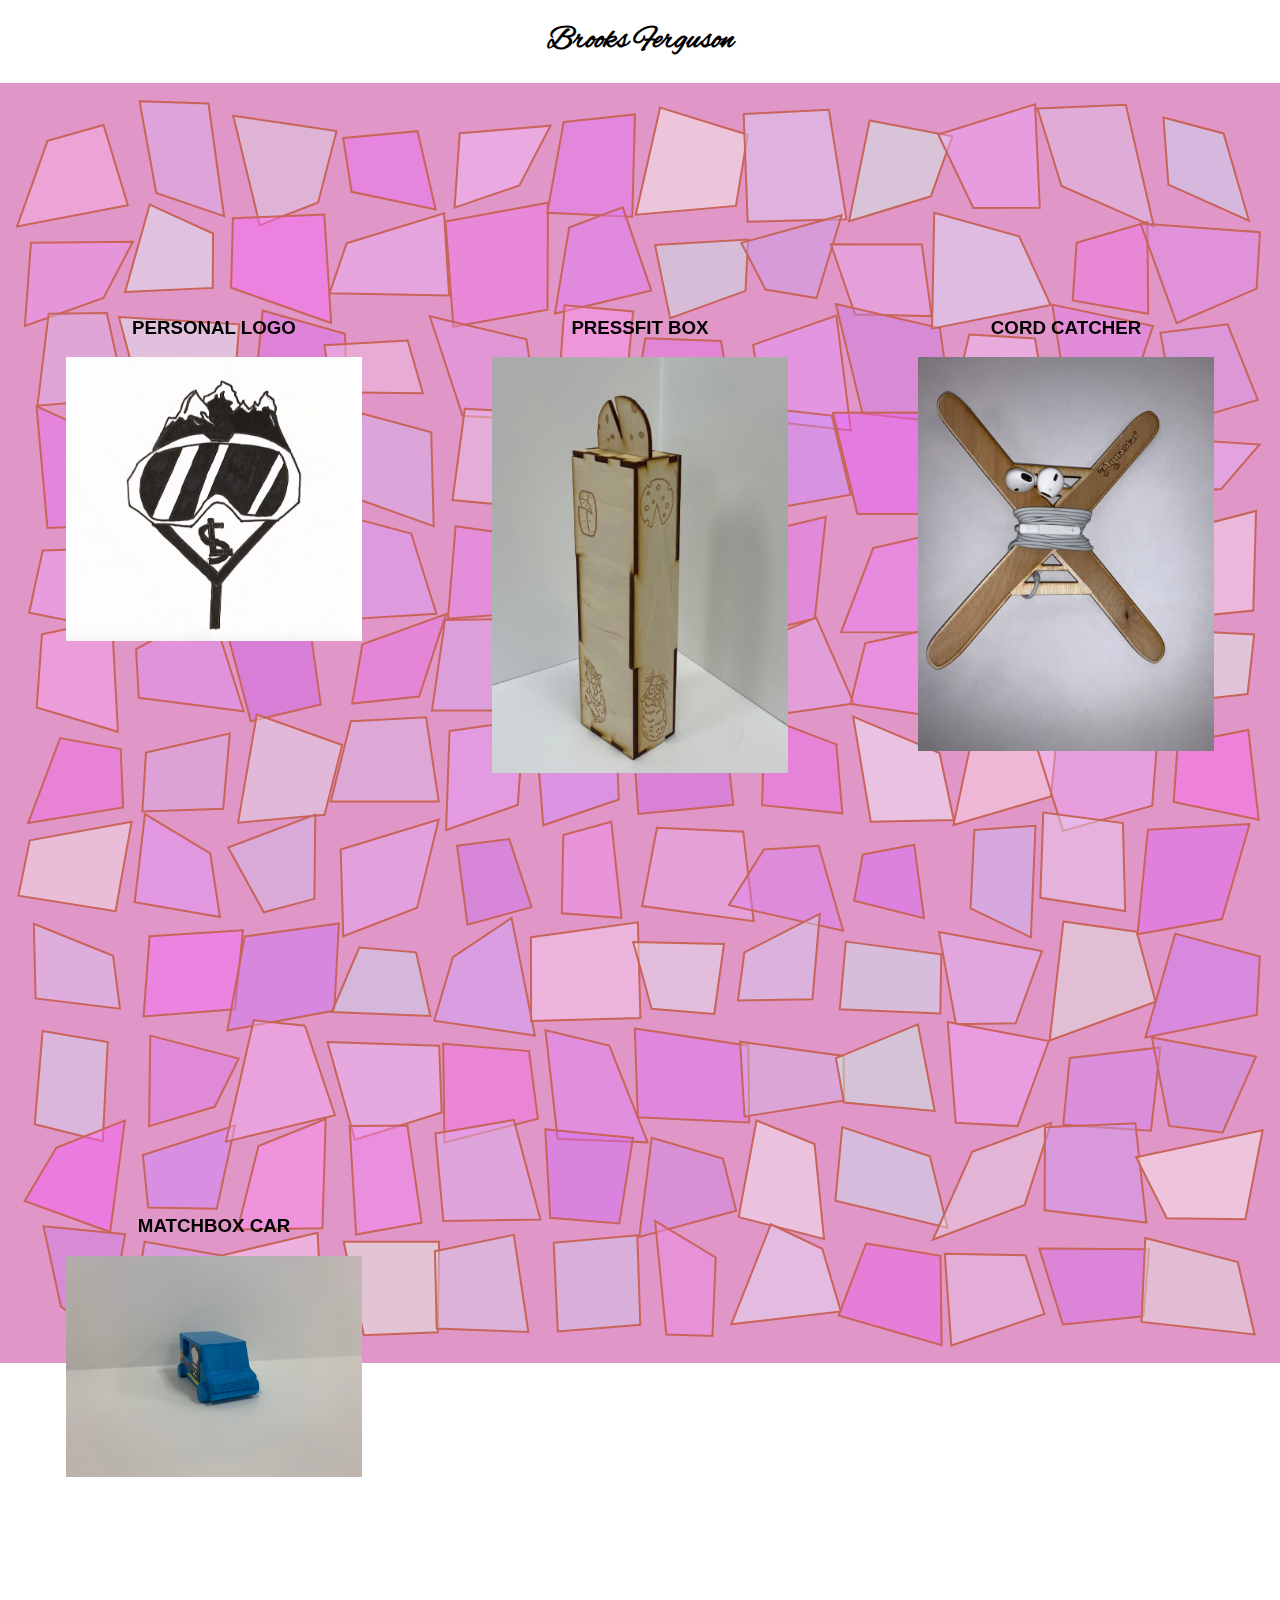
==== index.html @ 92c97155 "Update index.html" ====
<!DOCTYPE html><html lang="en"><head>
    <script src="p5.js"></script>
    
    <script src="p5.sound.min.js"></script>
    <link rel="stylesheet" type="text/css" href="style.css">
    <meta charset="utf-8">


  <link rel="preconnect" href="https://fonts.gstatic.com"><link href="https://fonts.googleapis.com/css2?family=Alex+Brush&amp;display=swap" rel="stylesheet"></head>
  

  <body>
    <script src="sketch.js"></script>
    
    <h1> Brooks Ferguson </h1>
    
    
    <table>


      <tbody><tr>
       
 <td>
          <h3> PERSONAL LOGO</h3>
            <img src="BrooksFergusonFinal.png" width="70%">
        </td>
       
 <td>
          <h3>PRESSFIT BOX</h3>
            <img src="FergusonBoxCreation/Screen%20Shot%202020-12-18%20at%2010.18.57%20AM.png" width="70%">
        </td>
       
 <td>
          <h3>CORD CATCHER </h3>
              <img src="cord%20catcher/CCFergusonFinalw%20cord.jpeg" width="70%">
        </td>
     
 </tr>

 <tr><td>
     
          <h3> MATCHBOX CAR</h3>
     <a href="/ED1/EnD%2520Car%2520project/Carreflectionfinal.html">
     <img src="EnD%20Car%20project/IMG_3409%202.JPG" width="70%">
     </a>
            
     

        </td>

       
      
      
      
      
      </tr><tr>
        <td>
          <h3></h3>
        </td>
        <td></td>
      </tr>
    </tbody></table>

    
  

</body></html>
---- style.css ----
html, body {
  margin: 0;
  padding: 0;
  font-family:'Roboto', sans-serif;
}

canvas {
  display: block;
  z-index: -1;
}

h1{
  text-align: center;
  font-family: 'Alex Brush', cursive;
}



table{
  position: absolute;
  z-index: 1;
  width:100%;

}

td {
    width: 33vw;
    height: 33vw;
    vertical-align: baseline;
    padding-top:10px;
    text-align:center;

    &:after, &:before {
        content: '';

        display: block;
        padding-bottom: calc(50% - 0.5em);
    }
}




.container{
  position: relative;
}

.project {
  position: absolute;
  width:50%;
  float: left;

  left: 0px;
  top: 0px;
  z-index: 1;
}
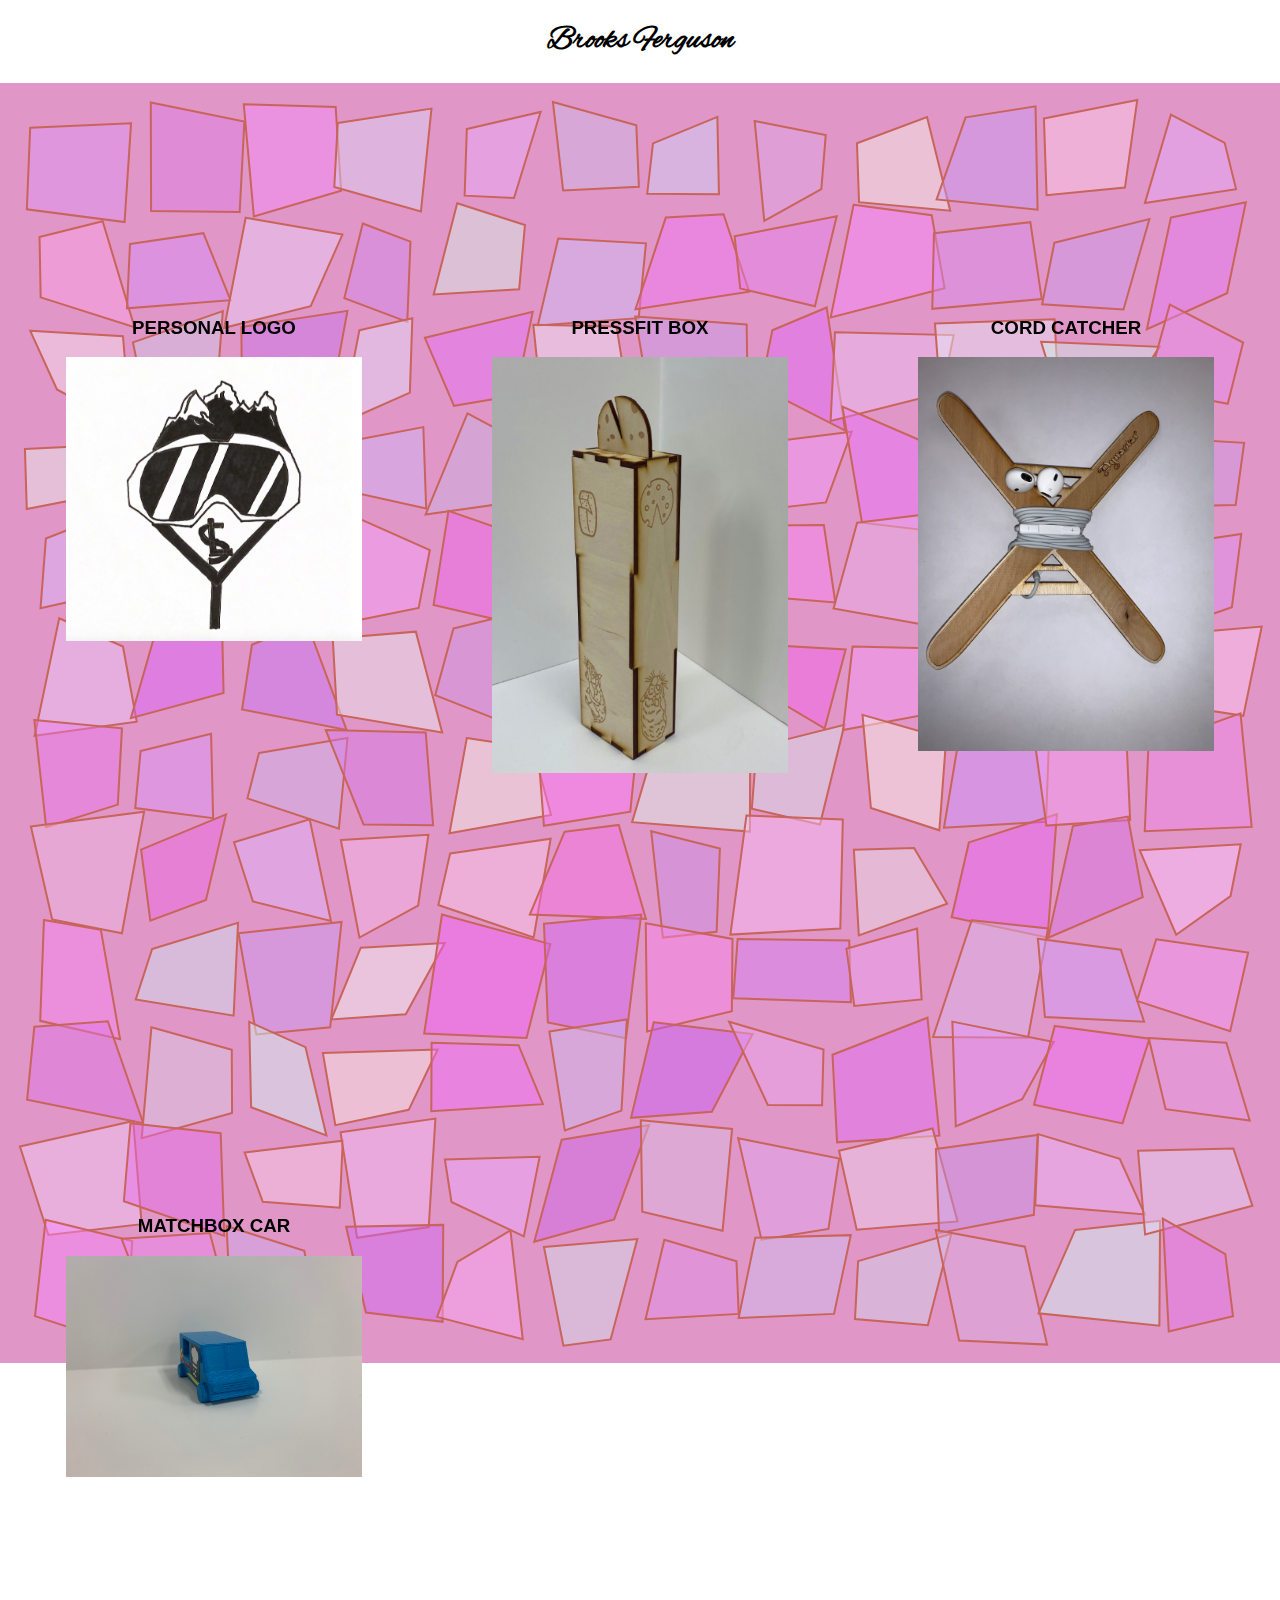
==== commit 93d2515b: "update" ====
--- a/index.html
+++ b/index.html
@@ -27,7 +27,9 @@
        
  <td>
           <h3>PRESSFIT BOX</h3>
+     <a href="https://drive.google.com/file/d/1htmzp3dimTHWTDQWAcZcvMM3AaO3r1jJ/view?usp=sharing">
             <img src="FergusonBoxCreation/Screen%20Shot%202020-12-18%20at%2010.18.57%20AM.png" width="70%">
+         </a>
         </td>
        
  <td>
@@ -40,8 +42,8 @@
  <tr><td>
      
           <h3> MATCHBOX CAR</h3>
-     <a href="/ED1/EnD%2520Car%2520project/Carreflectionfinal.html">
-     <img src="EnD%20Car%20project/IMG_3409%202.JPG" width="70%">
+     <a href="EnDCarproject/Carreflectionfinal.html">
+     <img src="EnDCarproject/IMG_3409%202.JPG" width="70%">
      </a>
             
      
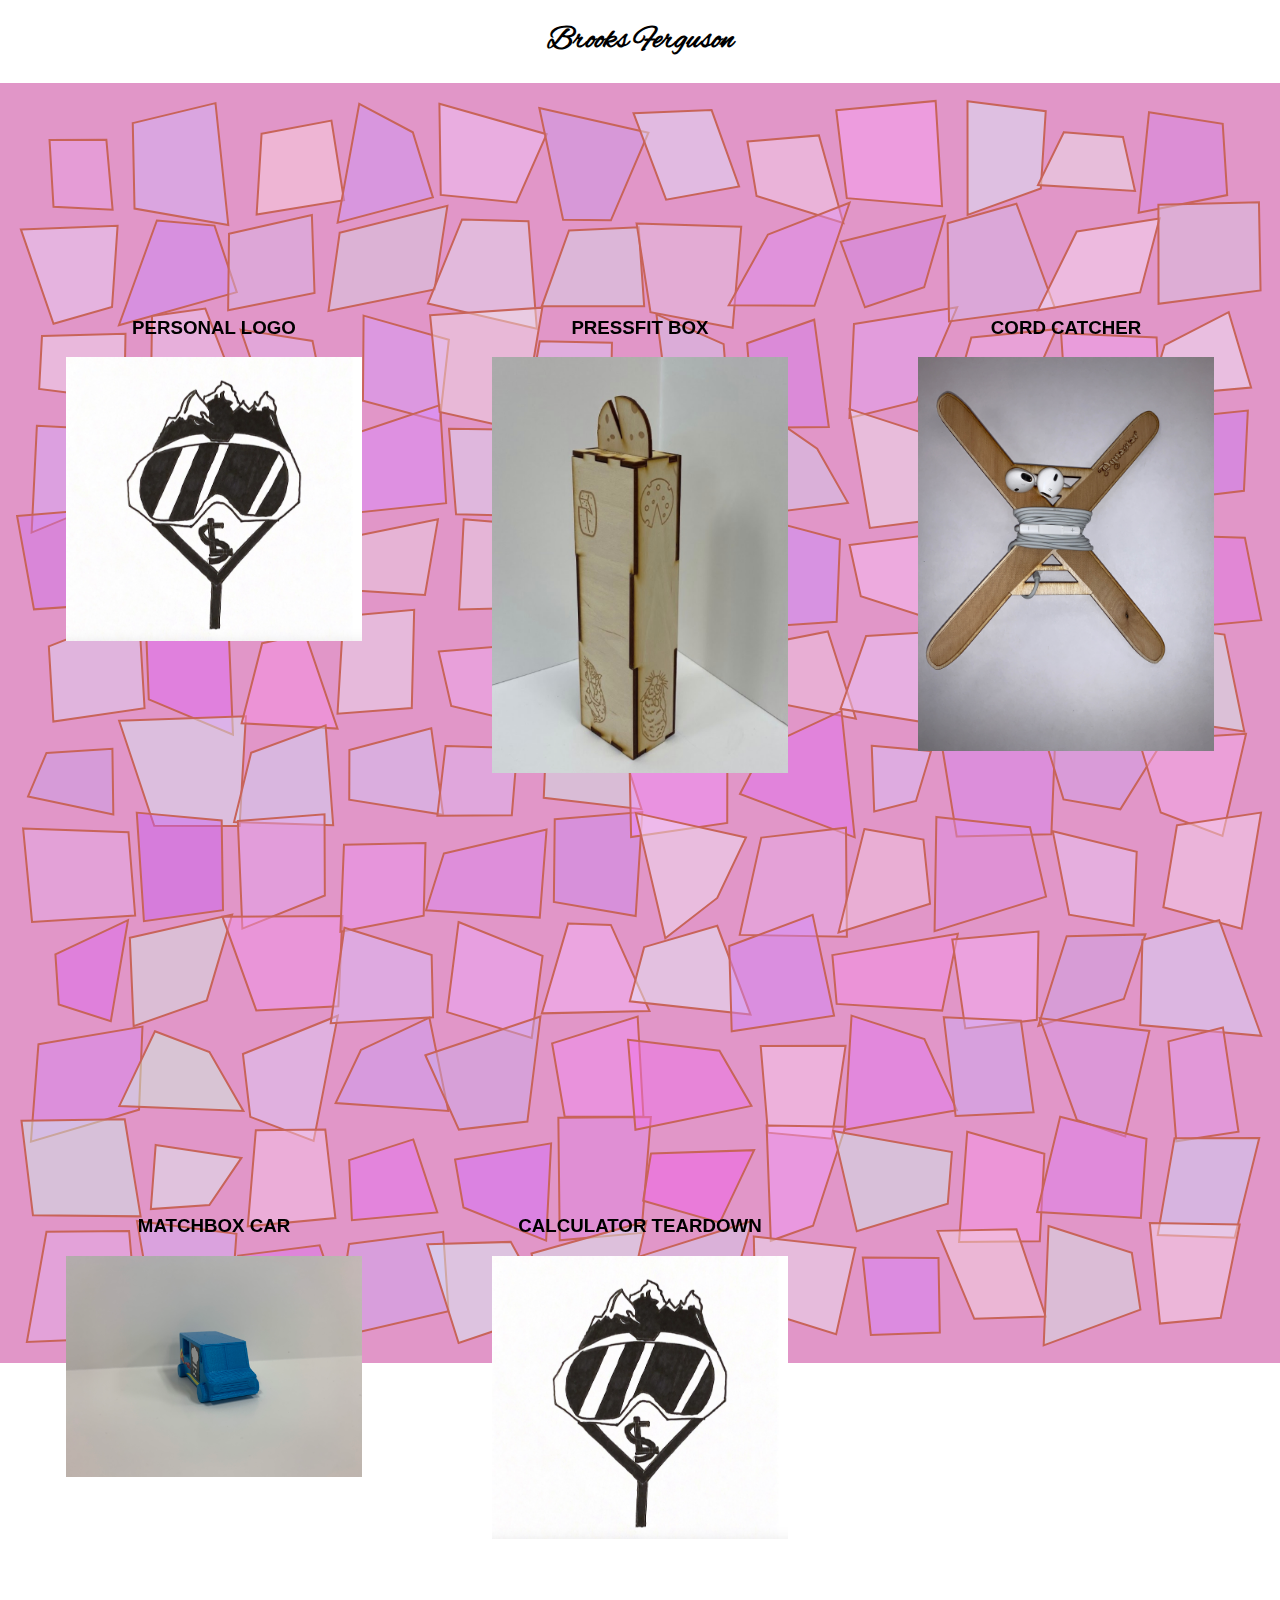
==== commit 85828c32: "update" ====
--- a/index.html
+++ b/index.html
@@ -22,7 +22,9 @@
        
  <td>
           <h3> PERSONAL LOGO</h3>
-            <img src="BrooksFergusonFinal.png" width="70%">
+     <a href= "https://docs.google.com/document/d/1HfnZiNXqKTf8WisSIh69M0silDailwnAvrDKV_4Ll6A/edit?usp=sharing">
+     <img src="BrooksFergusonFinal.png" width="70%">
+     </a>
         </td>
        
  <td>
@@ -34,7 +36,10 @@
        
  <td>
           <h3>CORD CATCHER </h3>
+     
+     <a href= "https://docs.google.com/document/d/1nA9d0LhMrYrTbylvMSM4KOV5AqNbvK4CxkV5cVX0AqE/edit?usp=sharing">
               <img src="cord%20catcher/CCFergusonFinalw%20cord.jpeg" width="70%">
+     </a>
         </td>
      
  </tr>
@@ -51,7 +56,12 @@
         </td>
 
        
-      
+  <td>
+          <h3> CALCULATOR TEARDOWN </h3>
+     <a href= "https://docs.google.com/document/d/1vXgEUwtYd5ye0rrvI1kFRNDCEVnPop5ouPybCuLy62w/edit?usp=sharing">
+     <img src="BrooksFergusonFinal.png" width="70%">
+     </a>
+        </td>     
       
       
       
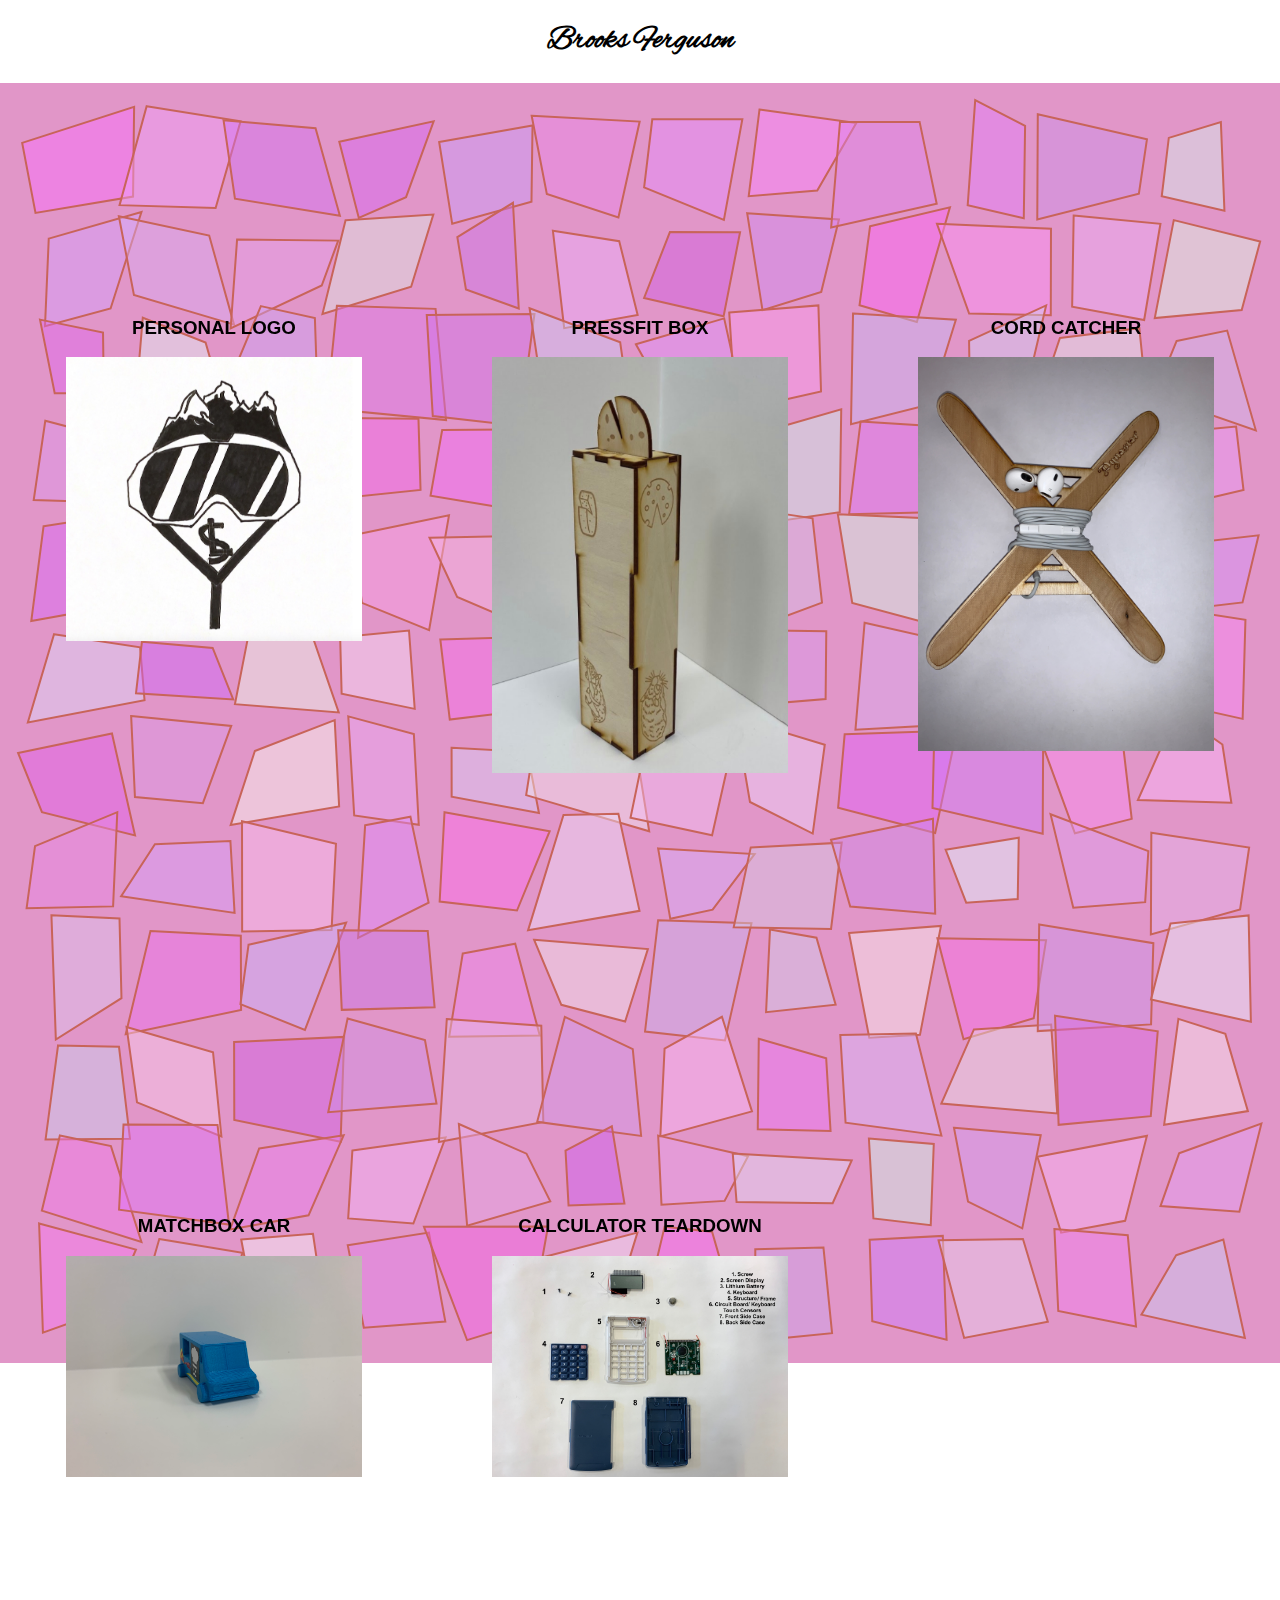
==== commit 80b6b21d: "update" ====
--- a/index.html
+++ b/index.html
@@ -59,7 +59,7 @@
   <td>
           <h3> CALCULATOR TEARDOWN </h3>
      <a href= "https://docs.google.com/document/d/1vXgEUwtYd5ye0rrvI1kFRNDCEVnPop5ouPybCuLy62w/edit?usp=sharing">
-     <img src="BrooksFergusonFinal.png" width="70%">
+     <img src="CalculatorTeardown/IMG_4026.jpeg" width="70%">
      </a>
         </td>     
       
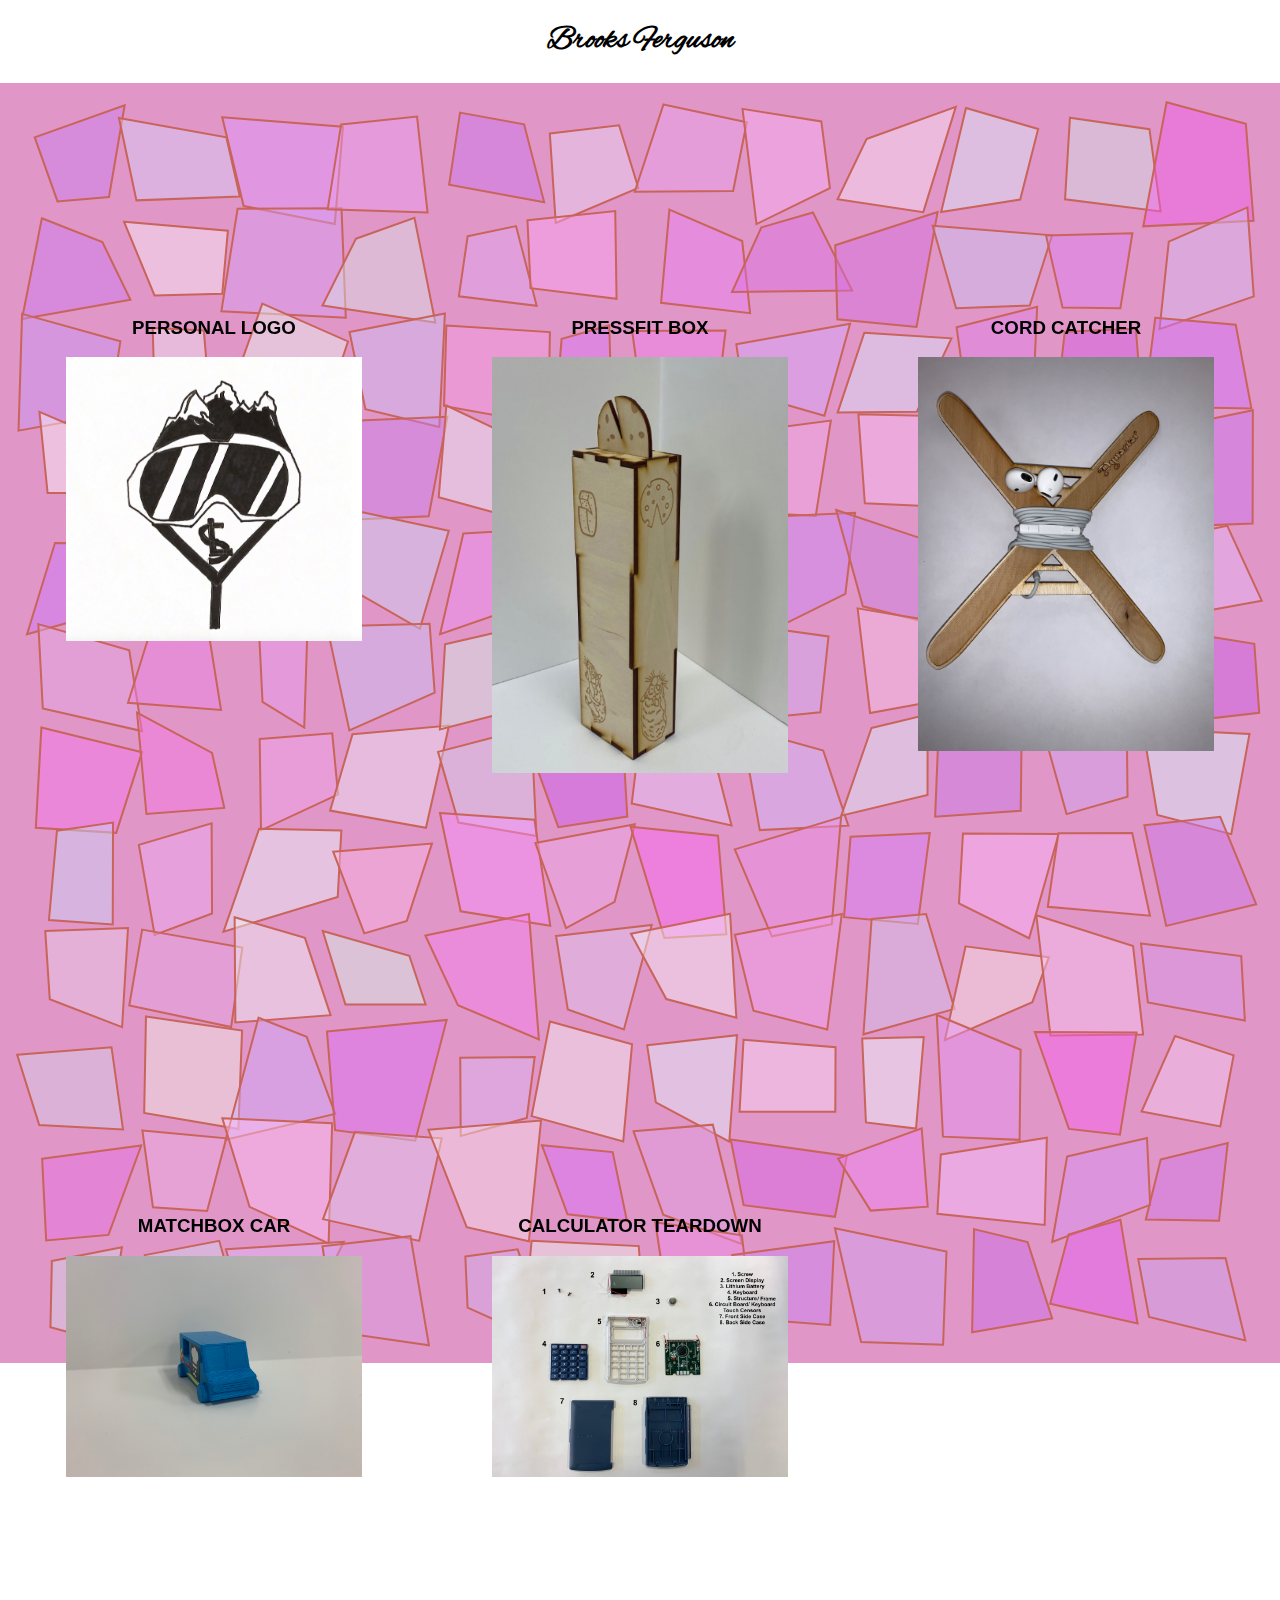
==== commit 7ca8cd39: "update" ====
--- a/index.html
+++ b/index.html
@@ -17,12 +17,12 @@
     
     <table>
 
-
+        
       <tbody><tr>
        
  <td>
           <h3> PERSONAL LOGO</h3>
-     <a href= "https://docs.google.com/document/d/1HfnZiNXqKTf8WisSIh69M0silDailwnAvrDKV_4Ll6A/edit?usp=sharing">
+     <a href= "LogoFolder/LogoReflection.html">
      <img src="BrooksFergusonFinal.png" width="70%">
      </a>
         </td>
@@ -37,8 +37,8 @@
  <td>
           <h3>CORD CATCHER </h3>
      
-     <a href= "https://docs.google.com/document/d/1nA9d0LhMrYrTbylvMSM4KOV5AqNbvK4CxkV5cVX0AqE/edit?usp=sharing">
-              <img src="cord%20catcher/CCFergusonFinalw%20cord.jpeg" width="70%">
+     <a href= "cordcatcher/CCRef.html">
+              <img src="cordcatcher/CCFergusonFinalw%20cord.jpeg" width="70%">
      </a>
         </td>
      
@@ -47,18 +47,18 @@
  <tr><td>
      
           <h3> MATCHBOX CAR</h3>
-     <a href="EnDCarproject/Carreflectionfinal.html">
+     <a href= "../ED1/EnDCarproject/CarRef.html">
      <img src="EnDCarproject/IMG_3409%202.JPG" width="70%">
      </a>
             
      
 
-        </td>
+        </td> 
 
        
   <td>
           <h3> CALCULATOR TEARDOWN </h3>
-     <a href= "https://docs.google.com/document/d/1vXgEUwtYd5ye0rrvI1kFRNDCEVnPop5ouPybCuLy62w/edit?usp=sharing">
+     <a href= "../ED1/CalculatorTeardown/CTRef.html">
      <img src="CalculatorTeardown/IMG_4026.jpeg" width="70%">
      </a>
         </td>     
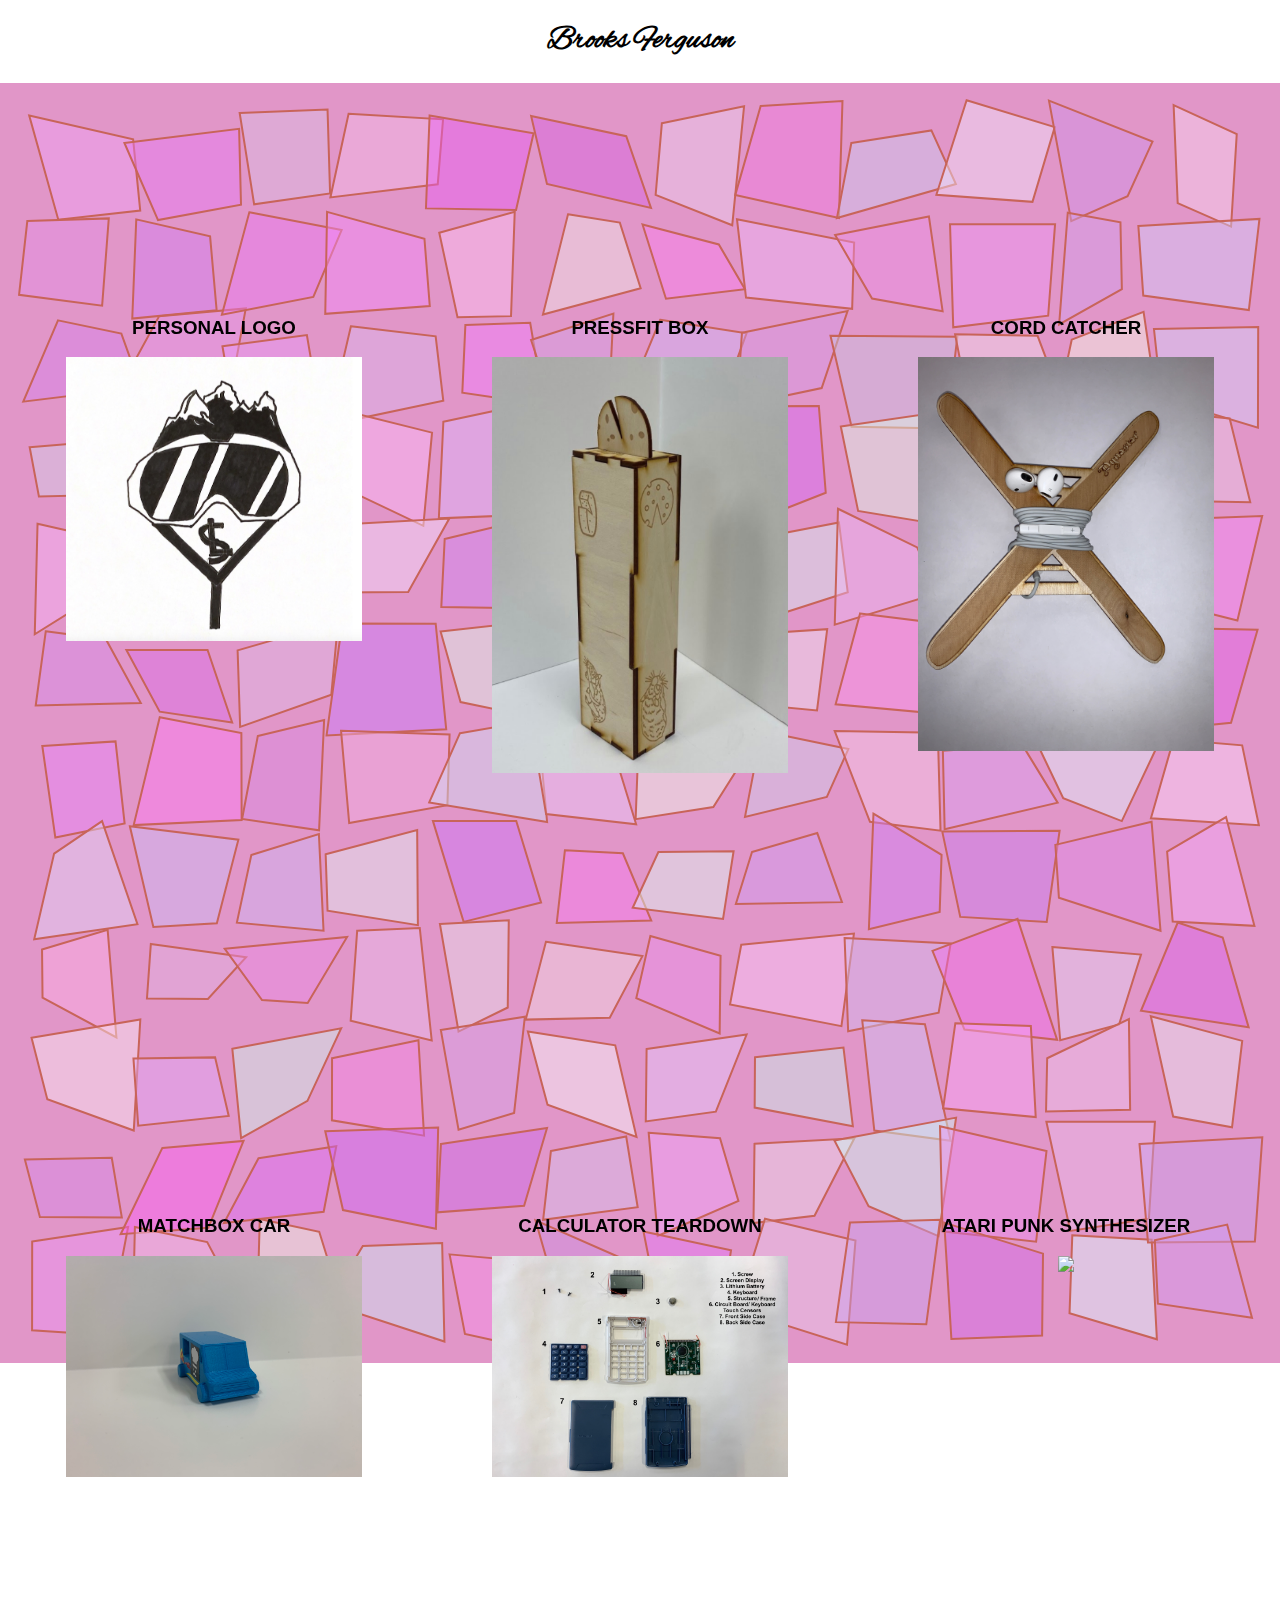
==== commit afd01aed: "update" ====
--- a/index.html
+++ b/index.html
@@ -63,6 +63,13 @@
      </a>
         </td>     
       
+     
+      <td>
+          <h3> ATARI PUNK SYNTHESIZER</h3>
+     <a href= "../ED1/AtariPunkSynth/APSREF.html">
+     <img src="AtariPunkSynth/IMG_4278.jpeg" width="70%">
+     </a>
+        </td>
       
       
       </tr><tr>
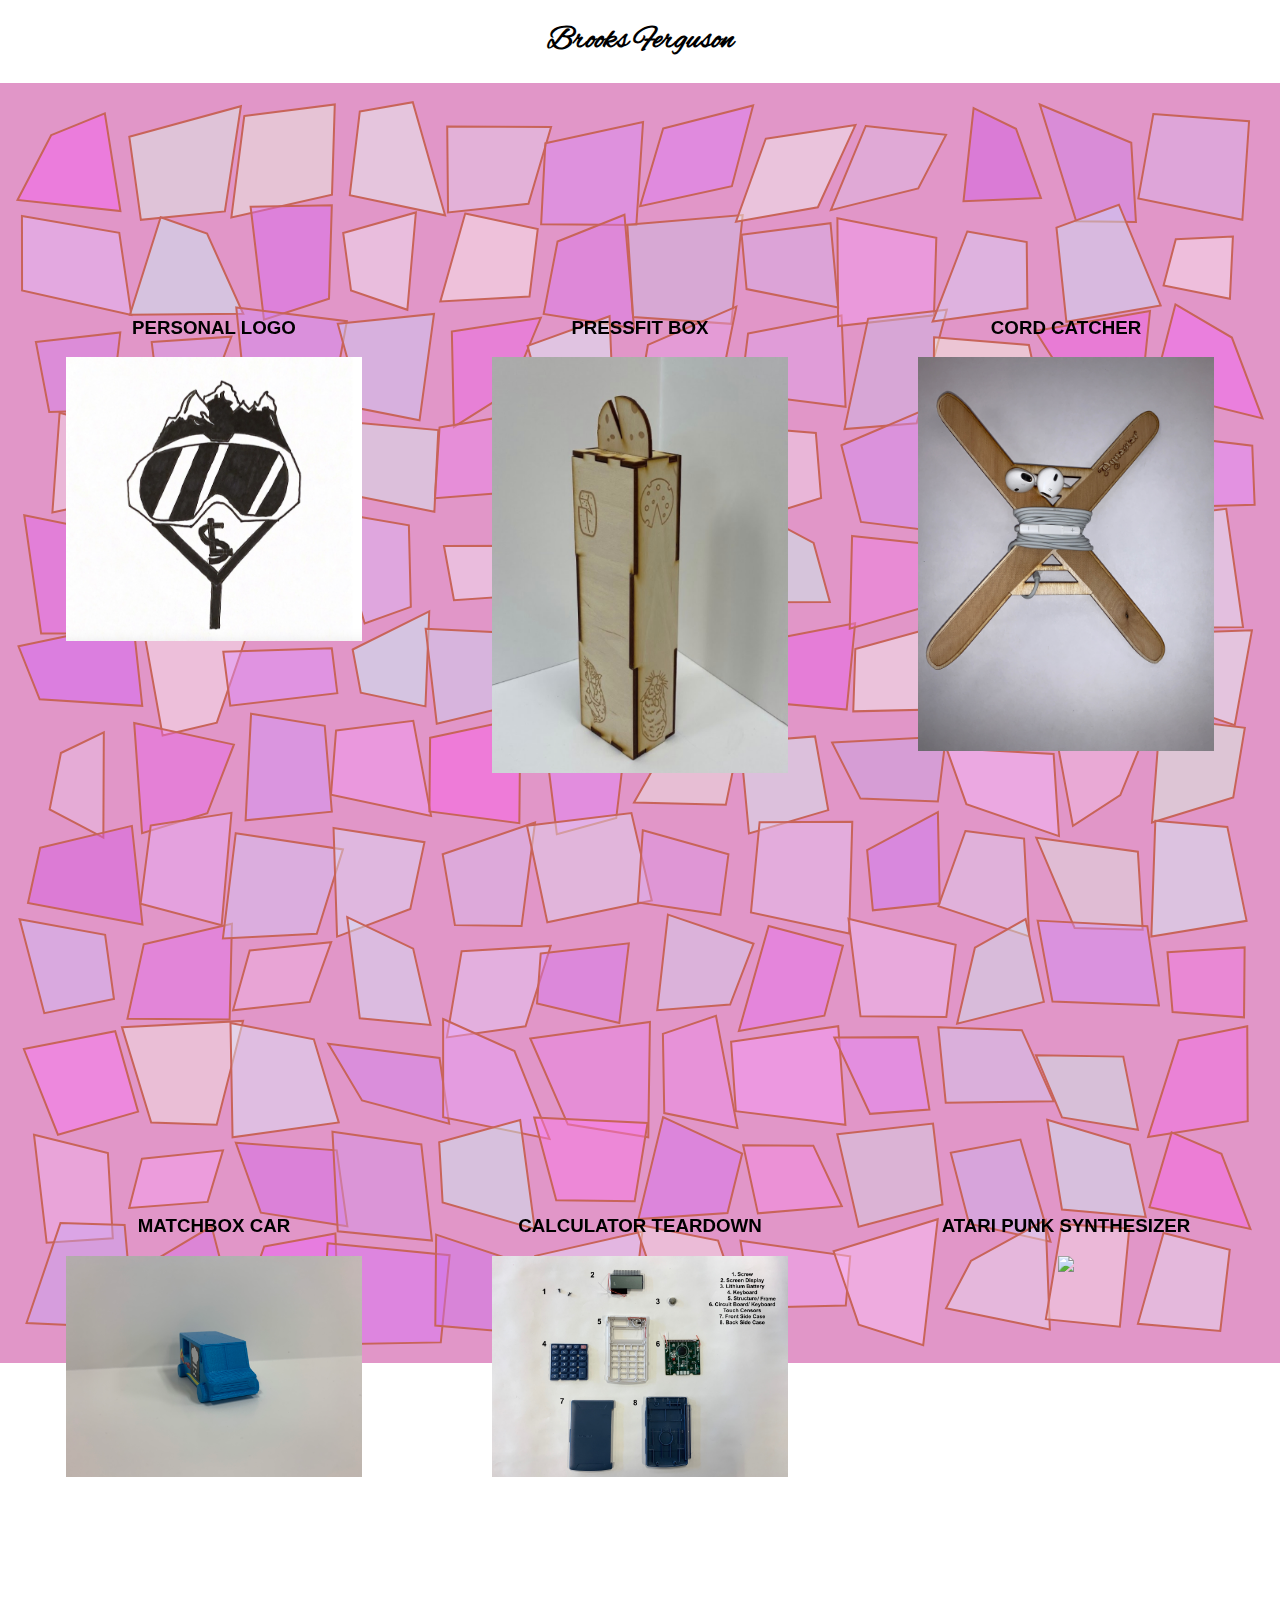
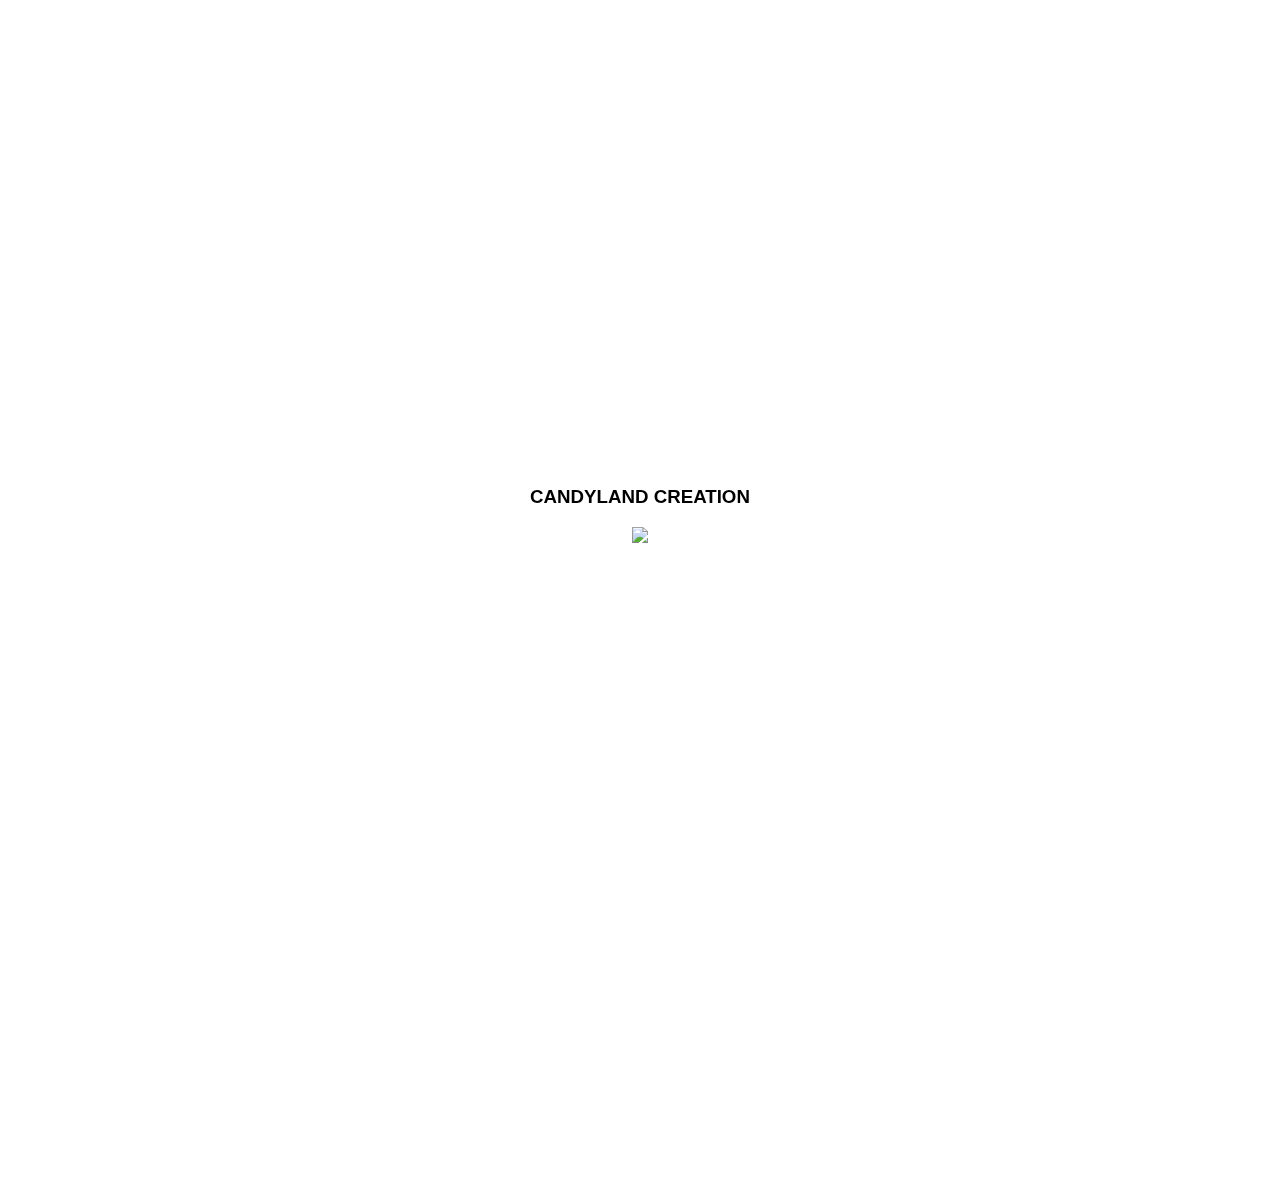
==== commit b137df8b: "update" ====
--- a/index.html
+++ b/index.html
@@ -70,6 +70,18 @@
      <img src="AtariPunkSynth/IMG_4278.jpeg" width="70%">
      </a>
         </td>
+     
+     </tr>
+
+ <tr><td>
+          <td>
+          <h3> CANDYLAND CREATION</h3>
+     <a href= "../ED1/CandyLand/CLREF.html">
+     <img src="AtariPunkSynth/IMG_4278.jpeg" width="70%">
+     </a>
+        </td>
+     
+     
       
       
       </tr><tr>
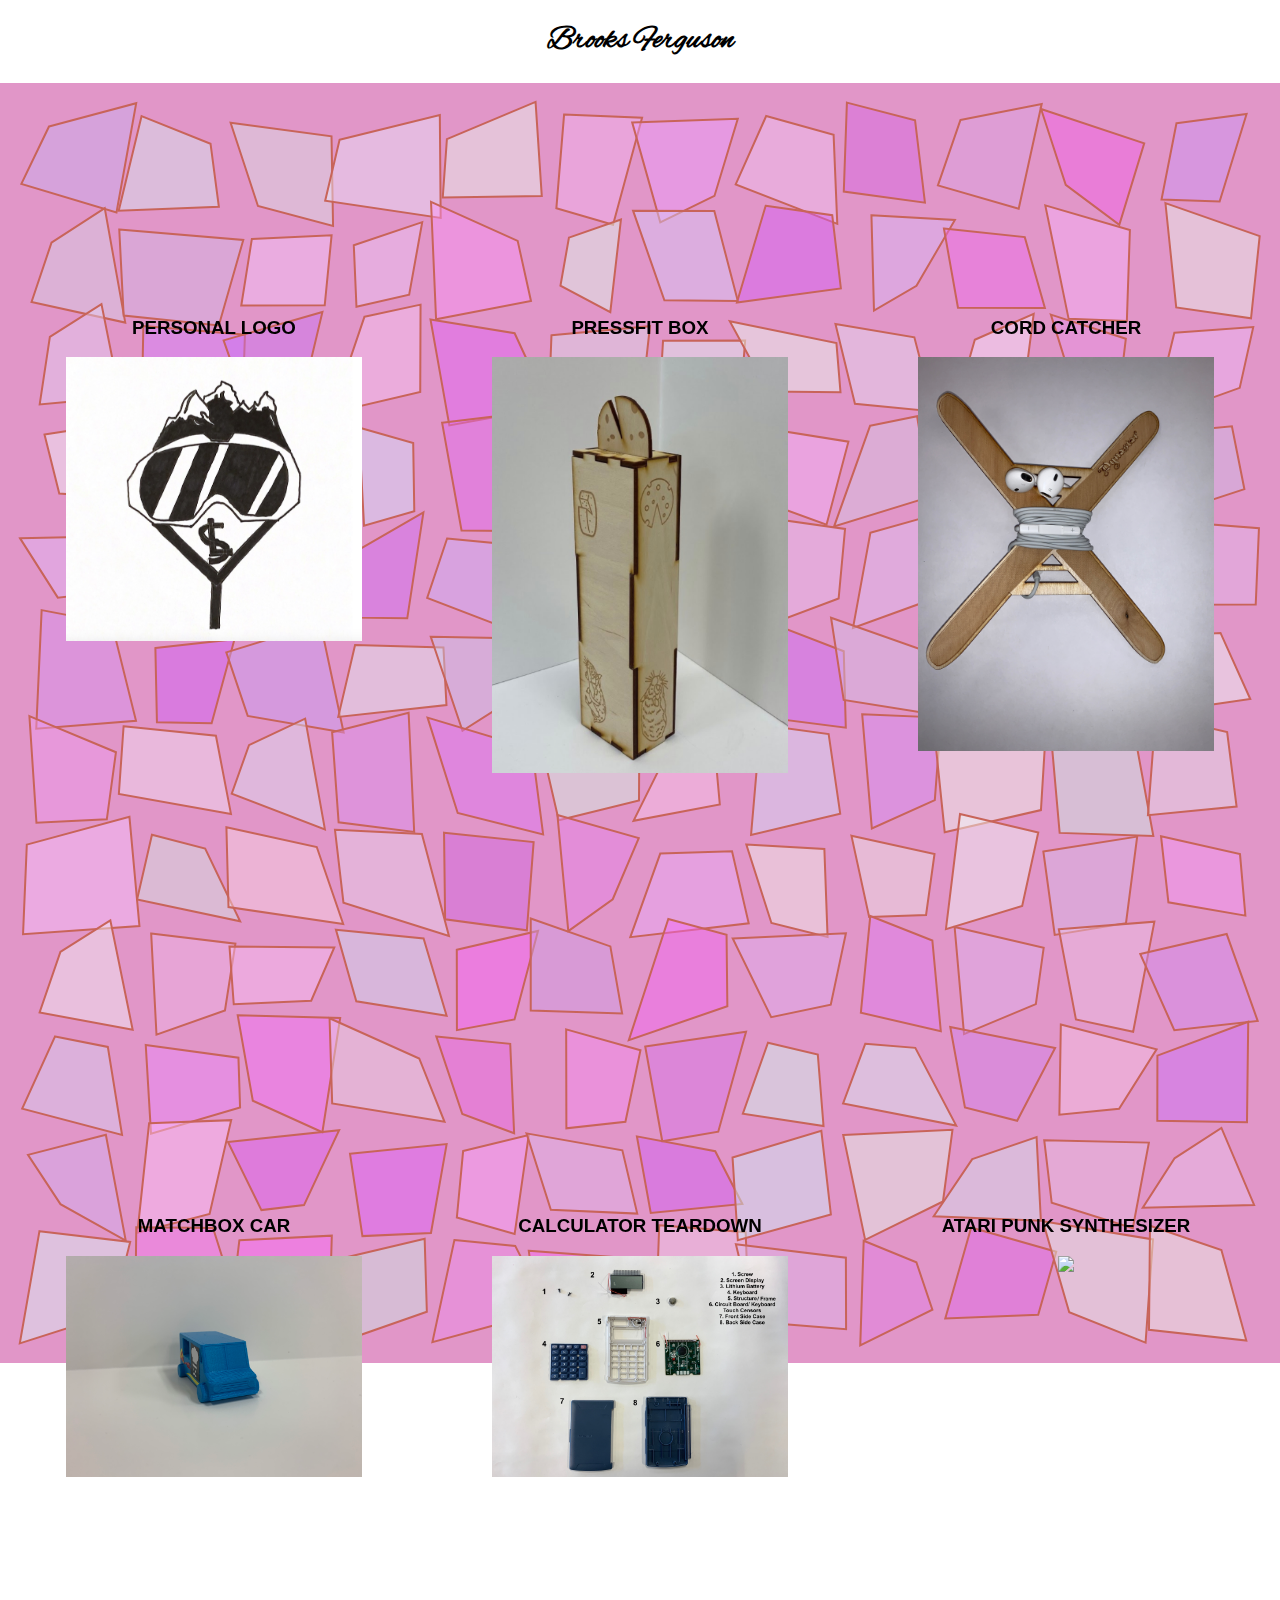
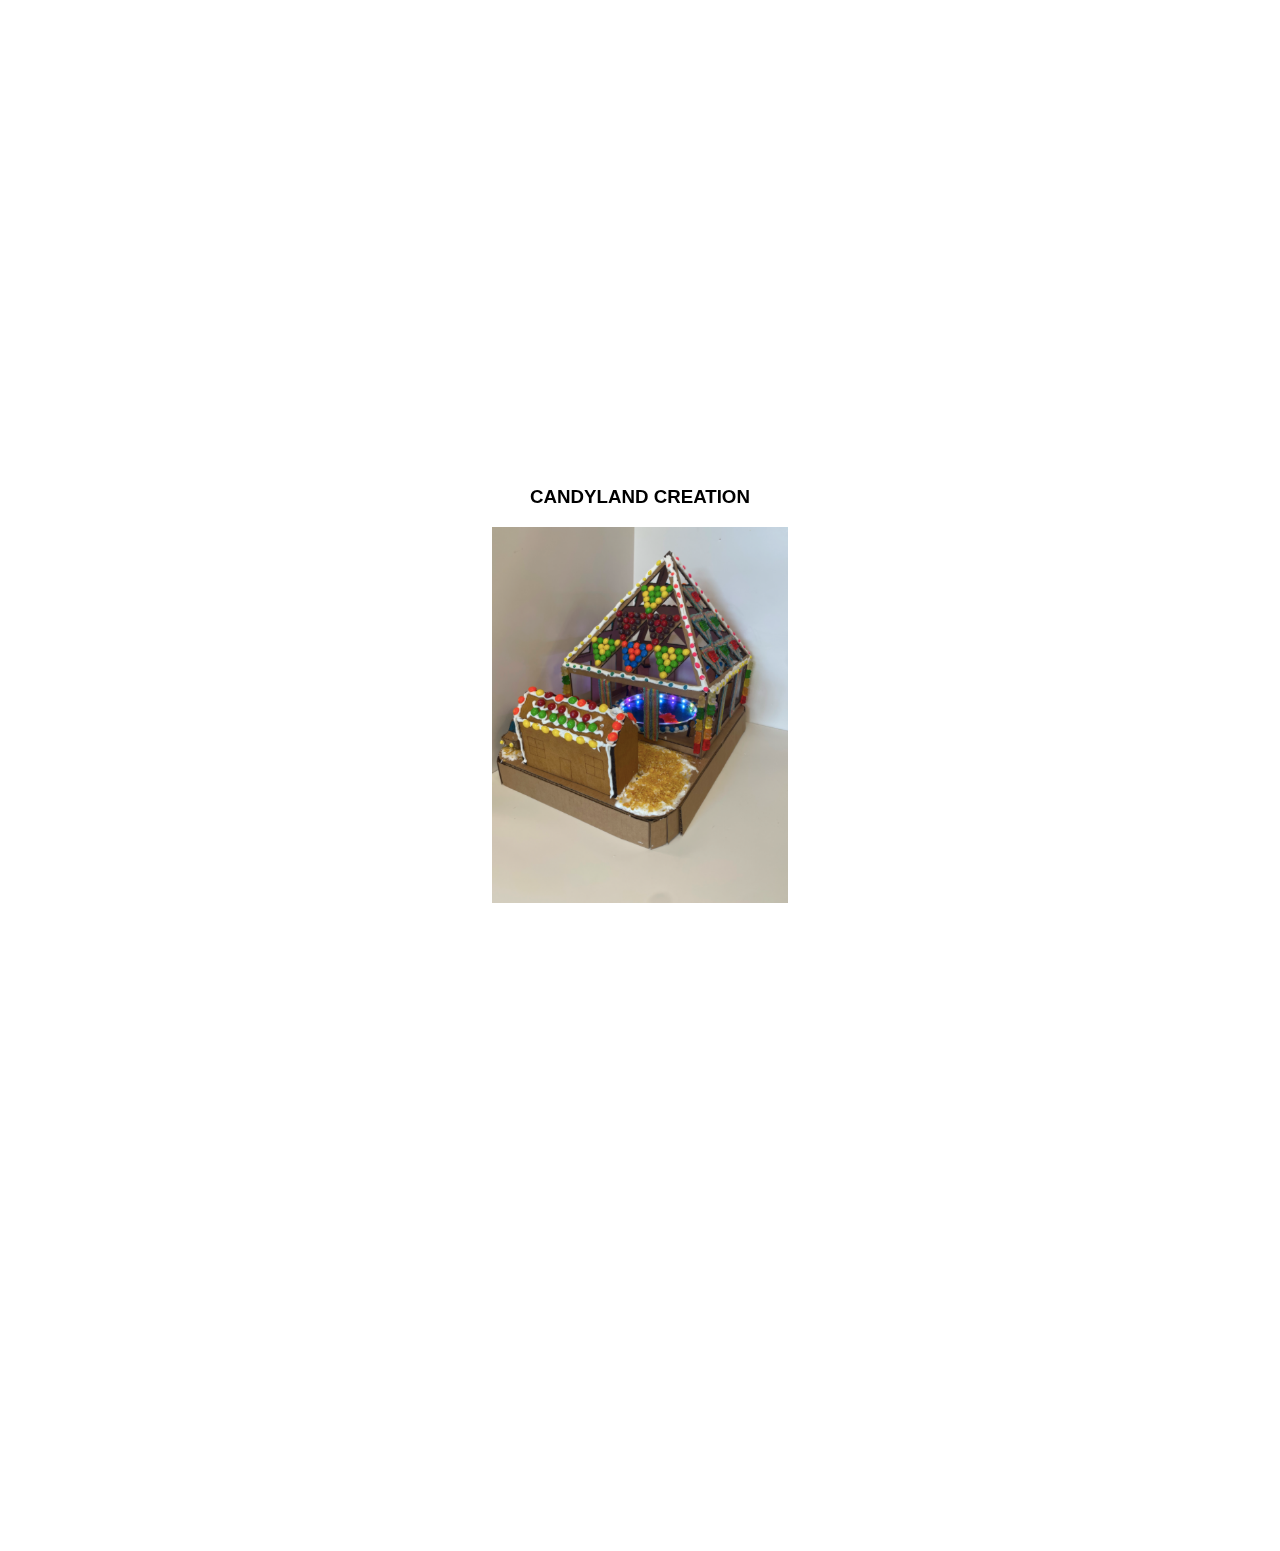
==== commit 31771df7: "Update index.html" ====
--- a/index.html
+++ b/index.html
@@ -77,12 +77,28 @@
           <td>
           <h3> CANDYLAND CREATION</h3>
      <a href= "../ED1/CandyLand/CLREF.html">
-     <img src="AtariPunkSynth/IMG_4278.jpeg" width="70%">
+     <img src="CandyLand/Candylandphoto.png" width="70%">
      </a>
         </td>
      
      
       
+     
+     
+     
+     
+     
+     
+     
+     
+     
+     
+     
+     
+     
+     
+     
+     
       
       </tr><tr>
         <td>
